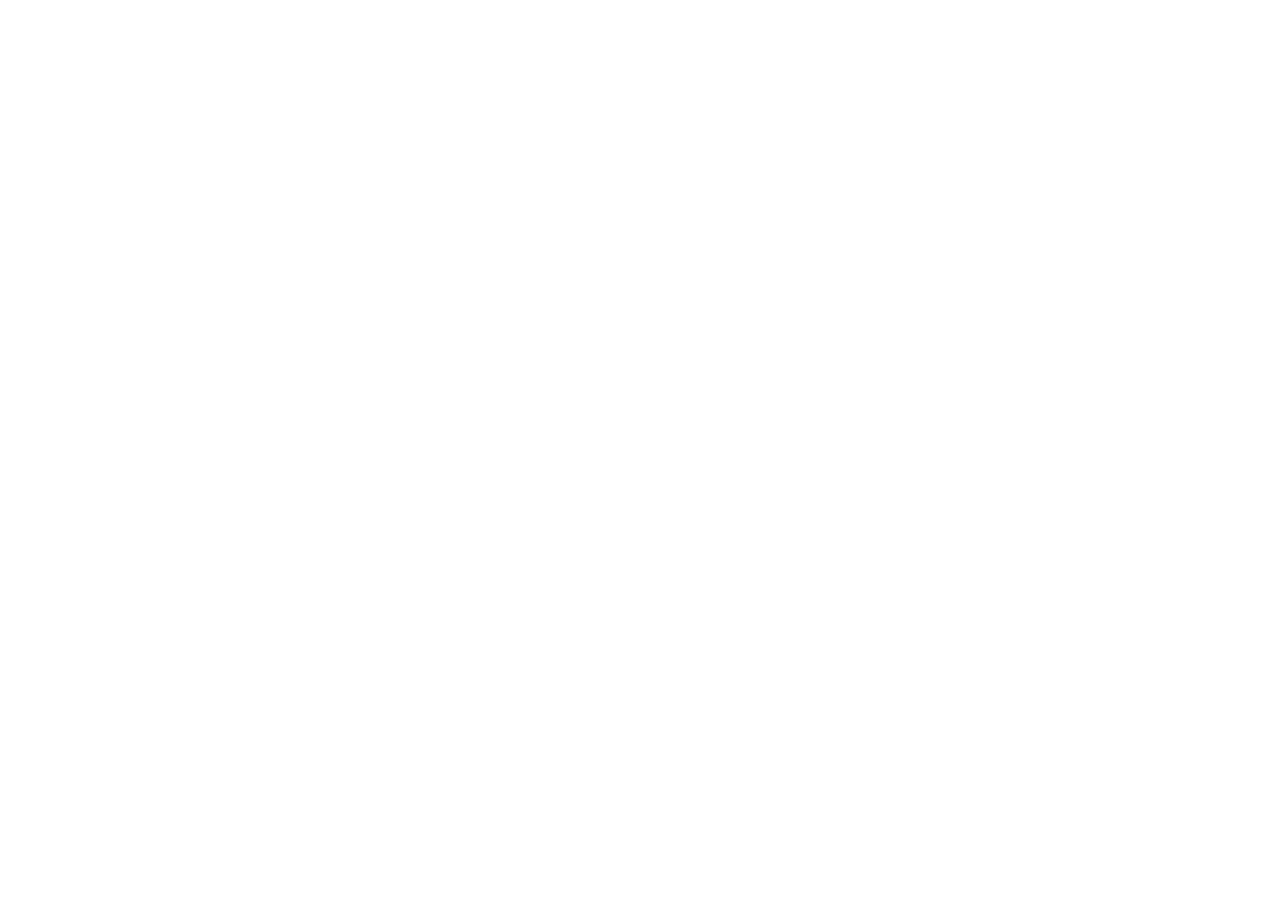
==== aladinos.html @ e64d776b "se elimina html y css de productos" ====
<!DOCTYPE html>
<html lang="es">
    <head>
        <meta charset="UTF-8">
        <meta name="viewport" content="width=device-width, initial-scale=1.0">
        <title>ALADINOS LIBER</title>
        <link rel="stylesheet" href="CSS/styleLiber.css">
        <link rel="stylesheet" href="https://cdnjs.cloudflare.com/ajax/libs/font-awesome/6.7.1/css/all.min.css" 
        integrity="sha512-5Hs3dF2AEPkpNAR7UiOHba+lRSJNeM2ECkwxUIxC1Q/FLycGTbNapWXB4tP889k5T5Ju8fs4b1P5z/iB4nMfSQ==" 
        crossorigin="anonymous" referrerpolicy="no-referrer" />
    </head>
    <body>
       
    </body>
</html>
---- CSS/styleLiber.css ----
*{margin: 0;
padding: 0;
box-sizing: border-box;
}

/* apertura css para index */

header{
       margin: 0%;
       padding: 0%;
       position: relative;
}

.banner{position: relative;
    width: 100%;
    height: 800px;        
}

.ondas{position: absolute;
    z-index: -1;
    left: 0;
}

.logo{position: absolute;
     left: 120px;
     top: 27px;                  
}

.aroLogo{position: absolute;
    left: 100px;
    top: 10px;
}

.socialNavCont{position:absolute; 
               right: 210px;
               top: 50px;
}
.socialNav{display: flex;
           list-style: none;                   
}

.socialIcon{margin-left: 20px;
}

i,.icon:hover{
transform: translateY(-5px);
}



.buscador{position: absolute;
          width: 335px;
          height: 50px;
          right:320px;
          top: 150px;
}

.liberSearch{padding: 15px;
             padding-right: 35px;
             border-radius: 5px 0px 0px 5px;
             border: 0;
             outline: none; 
             font-family: sans-serif; 
             font-size: larger;
             position: relative;
             height: 51px;
}

button{background-color: #aac4f4;
      border: 0;
      width: 51px;
      height: 51px;
      position: absolute;
      border-radius: 0px 5px 5px 0px;
      padding-bottom: 35px;
      padding-right: 10px;
      padding-left: 5px;     
}

.fotoBanner{float:right;
            margin-right:70px;
            margin-top:-240px;
            position: relative;
            margin-bottom: 0;
            padding-bottom: 0;
}

.Slogan{font-family: sans-serif;
        font-size: 45px;
        display: flex;
}

.cursive{font-family:Arial, Helvetica, sans-serif;
        color: rgb(151, 180, 252);
}

.sloganbox{margin-top: 50px;
           margin-left: 100px;
}
/*-------------------------------------------------------------- CSS PARA EL MAIN DEL INDEX */

main{margin: 0;
    padding: 0;
    position: relative;
    top: -80px;
}

.Boxmain{display: flex;
}

.freeSend{ background-color: black;
    color: white;
    width: 60%;
    height: 50px;
    float: right;
    font-size: 25px;
    font-family: sans-serif;
    text-align: center;
    padding: 10px;
}

.ondasmain{
    float: right;
    transform: rotate(180deg);
    position: relative;
    z-index: -1;   
}

.limenuPro{width: 220px;
           height: 40px;
           background-color: #e7ddca;
           margin-top: 20px;
           padding-top: 8px;
           text-align: center;
           font-family: sans-serif;
           font-size: 20px;
           border-radius: 5px;
           font-weight:bold;
           cursor: pointer;
           border: #000000 solid;          
}

.limenuPro:hover{
    background-color:#aac4f4;
}

.menuPro{margin-left: 50px;
        list-style: none;              
}

.aMenuPro{text-decoration: none;
          color: #000000;
}

.linkDiscover{width: 200px;
          height: 130px;
          margin-top: 50px;
          margin-left: 60px;
          font-family: sans-serif;
          font-size: 25px;
          text-align: center;
          padding: 10px;
          font-weight: bold;
}

.discover{text-decoration: none;
          color: #000000;
}

.discover:hover{
    color:#4e78c7;
}

.damaMain{margin-left: -100px;
          margin-top: 40px;
}

.menMain{margin-top: 50px;
}

.centraltextmain{width: 340px;
                height: 400px;
                font-family: sans-serif;
                font-size: 25px;
                text-align: center;
                margin-top: 100px;
}

.promoredo{margin-top:20px;
           margin-left:-20px;
}

.promoredo:hover{
    transform:scale(1.1)
}

.feel{font-family:cursive;
    font-size: 32px;
    color: #4e78c7;
    margin-left: -15px;

}

.menu2main{margin-top:400px;
}

.menu2{ list-style: none; 
}

.limenu2{width: 220px;
    height: 40px;
    background-color: #e7ddca;
    margin-top: 20px;
    padding-top: 8px;
    margin-left: -30px;
    text-align: center;
    font-family: sans-serif;
    font-size: 20px;
    border-radius: 5px;
    font-weight:bold;  
    border: #000000 solid; 
}

.limenu2:hover{
    background-color: #aac4f4;
}


/* cierre de CSS para MAIN DEL index */

/* ------------------------------------------------------------------- */

/* APERTURA CS PARA FOOTER */

footer{position: absolute;
       margin-top: 250px;
    
}

.ondasfoot{margin-top:0px;
        
}

.text1foot{position: relative ;
          display: flex;
          z-index: 5;
          margin-top:-500px;
          margin-left: 50px;
          width: 80%;   
}

footer h2{font-family: sans-serif;
          font-size: 40px;
}

.reseñasycommit{width:350px;
    height: 40px;
    background-color: #e7ddca;
    border-radius:10px;
    padding: 10px;
    margin-left: 50px;
    
}

.reseñas{font-family: sans-serif;
        font-size: 20px;
        text-decoration: none;
        color: #000000;
        font-weight: bold;       
}

.reseñas:hover{
    transform:scale(1.1)
}

.footInfo{margin-top: 100px;
          margin-left: 50px;
          font-family: sans-serif;
          font-size: 25px;
          position: relative;

}

.foottext{width: 60%;
         height: 200px;
         position: relative;
         z-index: 5;

}

.footcurve{position: relative;
          margin-top: -100px;
           

}

.navFoot{display: flex;
         margin-left: 560px;
         position: relative;
        margin-top: -170px;
        list-style: none;
        cursor: pointer;

}

.contIconYtext{margin-left: 25px;
              padding: 5px;
              width: 200px;
              height: 150px;
              text-align: center;
              

}

.descripIcon{font-family: sans-serif;
             font-size: 15px;
             color: #000000;
             text-decoration: none;
}

.copyR{position: relative;
       font-family: sans-serif;
       font-size: 16px;
       margin-left: 50px;
       margin-top: -50px;

}

/* CIERRE DE CSS PARA EL FOOTER */

/* APERTURA CSS DE NUEVA COLECCION */
 .nuevaColeccion{font-family: sans-serif;
              font-size: 50px;
              position: relative;
              text-align: center;
              margin-top: 50px;
              width: 100%;
              height: 120px;
              background-color: #c6efef;
              padding-top: 35px;
              

 }

 .fotoNewColeccion{margin-left:120px;
                   position: relative;
                   z-index: -1;
                   margin-top: -50px;
 }

 .contNewColeccion{margin-top: -600px;

 }

 .organic{font-size: 30px;
    text-align: center;
    color: rgb(251, 251, 251);
    font-size: 50px;
    font-family:cursive;
       

 }

 .nameColeccion{font-size: 50px;
                width: 550px;
                height: 150px;
                background-color:#e7ddca;
                margin: auto;
                padding: 20px;
                text-align: center;
                border-radius: 20px;
                              
 }

 .nameColeccion:hover{  transform: scale(1.0);
    box-shadow: 0px 15px 37px #faf8f8;  

 }

 .p1{color: rgb(113, 150, 112);

 }

 .botonVerColeccion{width: 200px;
                    height:40px;
                    font-family: sans-serif;
                    font-size: 20px;
                    font-weight: bold;
                    text-decoration: none;
                    padding:8px;
                    position: relative;
                    margin-top: 20px;
                    margin-left: 43%;
                    border-radius: 10px; 
                    background-color: #c6efef;                           
 }

 .botonVerColeccion:hover{transform:scale(1.1)

 }

 button, a {text-decoration: none;
          margin: auto;
          color: #000000;
}


/* CIERRE CSS DE NUEVA COLECCION */



/* apertura CSS para las paginas de productos */


/* cierre de CSS para paginas de productos */
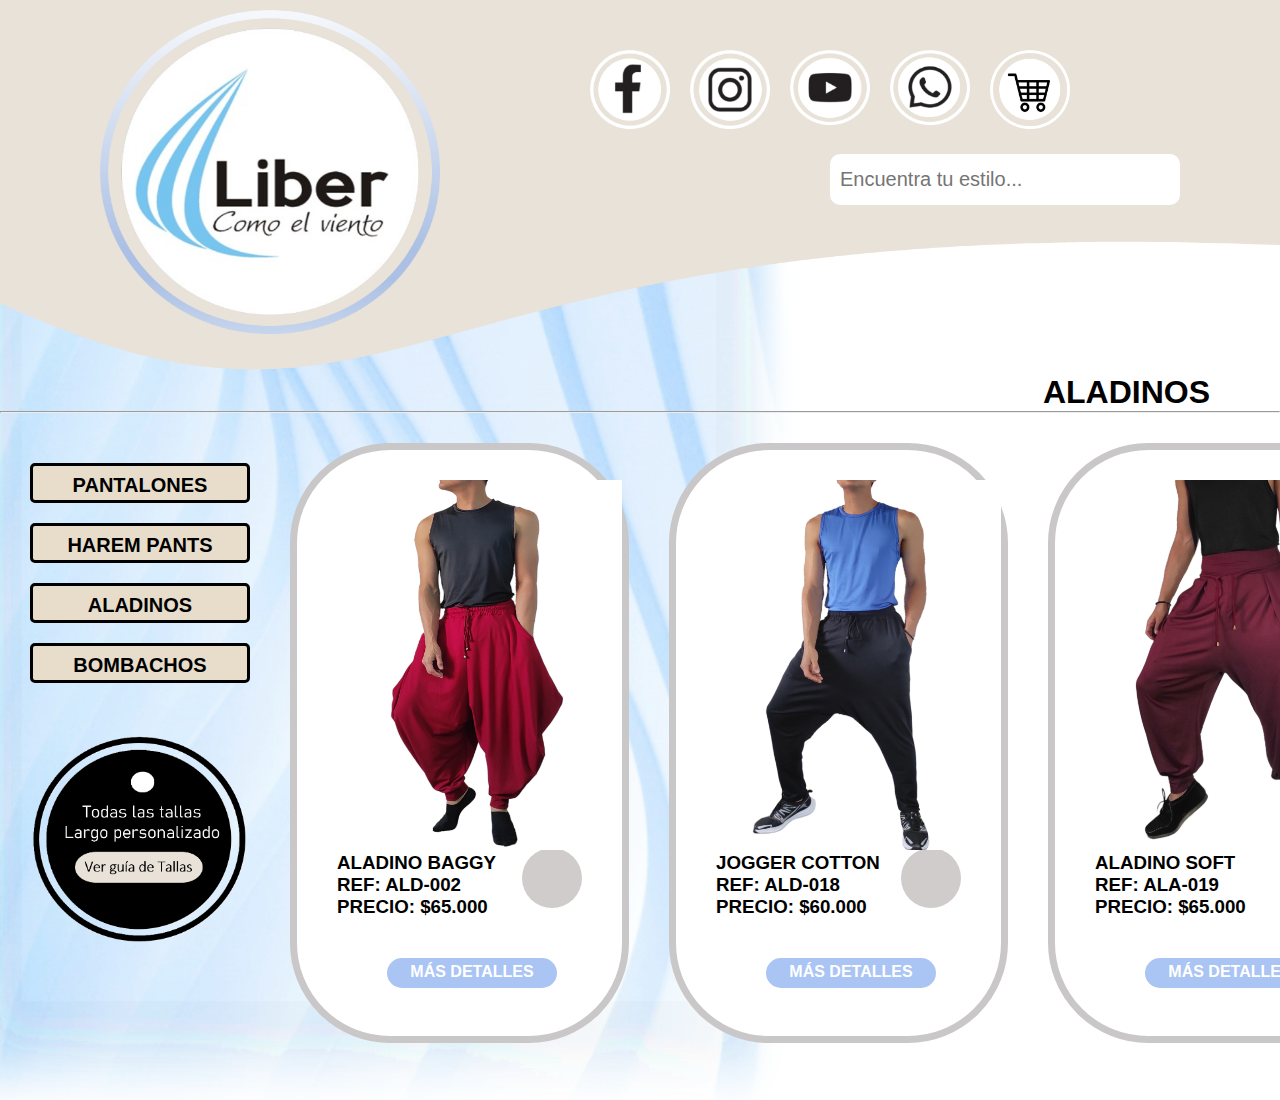
==== commit d513deba: "Se añade pagina de aladinos" ====
--- a/aladinos.html
+++ b/aladinos.html
@@ -10,6 +10,89 @@
         crossorigin="anonymous" referrerpolicy="no-referrer" />
     </head>
     <body>
-       
+      <header class="banner">
+            <img class="ondas" src="Imagenes/image2.png" alt="" width="800" height="1100">
+            <img class="bannercurve" src="Imagenes/image1_010.png" alt="" width="1510" height="370">
+             <a href="index.html"><img class="logo" src="Imagenes/image3.png" alt="" width="300"></a>
+            <img class="aroLogo" src="Imagenes/image0.png" alt="" width="340">  
+       <div class="socialNavCont">
+        <ul class="socialNav">
+          <li class="socialIcon"><a href="https://web.facebook.com/profile.php?id=100063536466374" target="_blank"><img class="icon" src="Imagenes/image4.png" alt="" width="80"></a></li>
+          <li class="socialIcon"><a href="https://www.instagram.com/moda.liber?r=nametag" target="_blank"><img class="icon" src="Imagenes/image5.png" alt="" width="80"></a></li>
+          <li class="socialIcon"><a href="http://www.youtube.com/@juanestebanaguilarrua3764" target="_blank"><img class="icon" src="Imagenes/image7.png" alt="" width="80"></a></li>
+          <li class="socialIcon"><a href="https://wa.me/message/F2VC4YJJNXVAL1" target="_blank"><img class="icon" src="Imagenes/image6.png" alt="" width="80"></a></li>
+          <li class="socialIcon"><a href=""><img class="icon" src="Imagenes/image8.png" alt="" width="80"></a></li>
+       </ul>
+     </div>
+
+     <div class="buscador">
+         <input  class="Search" type="text" id="" placeholder="Encuentra tu estilo... ">
+         <i id="lupaIcon" class="fa-solid fa-magnifying-glass fa-2xl"></i>
+     </div>
+
+     <h1 class="namePage">ALADINOS</h1>
+     <hr>
+
+     <div class="menuypro">
+         <div>
+          <ul class="menuPro"> 
+           <li class="limenuPro"><a class="aMenuPro" href="pantalones.html">PANTALONES</a></li>
+           <li class="limenuPro"><a class="aMenuPro" href="haremPants.html">HAREM PANTS</a></li>
+           <li class="limenuPro"><a class="aMenuPro" href="aladinos.html">ALADINOS</a></li>
+           <li class="limenuPro"><a class="aMenuPro" href="bombachos.html">BOMBACHOS</a></li>
+         </ul>
+         <img class="tallas" src="Imagenes/image10012.png" alt="" width="220">
+        </div>
+
+        <div class="pro0001">
+            <img class="tie001" src="Imagenes/img206.png" alt="">
+             <div>
+               <i class="fa-solid fa-circle fa-lg" style="color: #eae8dc;"></i>
+                </div>
+                 <div class="textproducto">
+                 <h3>ALADINO BAGGY</h3>
+                 <h3>REF: ALD-002</h3>
+                 <h3>PRECIO: $65.000</h3>
+                <div class="boxcar">
+              <a id="carplus" href=""><i class="fa-solid fa-cart-plus fa-2xl" style="color: #000000;"></i></a>
+             </div>
+            <a class="boton" href="" target="_blank">MÁS DETALLES</a>
+        </div>
+       </div>
+
+       <div class="pro0001">
+        <img class="tie001" src="Imagenes/img211.png" alt="">
+         <div>
+           <i class="fa-solid fa-circle fa-lg" style="color: #eae8dc;"></i>
+            </div>
+             <div class="textproducto">
+             <h3>JOGGER COTTON</h3>
+             <h3>REF: ALD-018</h3>
+            <h3>PRECIO: $60.000</h3>
+            <div class="boxcar">
+          <a id="carplus" href=""><i class="fa-solid fa-cart-plus fa-2xl" style="color: #000000;"></i></a>
+         </div>
+        <a class="boton" href="" target="_blank">MÁS DETALLES</a>
+        </div>
+      </div> 
+      
+      <div class="pro0001">
+        <img class="tie001" src="Imagenes/img215.png" alt="">
+         <div>
+           <i class="fa-solid fa-circle fa-lg" style="color: #eae8dc;"></i>
+            </div>
+             <div class="textproducto">
+             <h3>ALADINO SOFT</h3>
+             <h3>REF: ALA-019</h3>
+             <h3>PRECIO: $65.000</h3>
+            <div class="boxcar">
+           <a id="carplus" href=""><i class="fa-solid fa-cart-plus fa-2xl" style="color: #000000;"></i></a>
+         </div>
+        <a class="boton" href="" target="_blank">MÁS DETALLES</a>
+        </div>
+       </div>
+        
+     </div>  
+     
     </body>
 </html>--- a/CSS/styleLiber.css
+++ b/CSS/styleLiber.css
@@ -23,7 +23,8 @@
 
 .logo{position: absolute;
      left: 120px;
-     top: 27px;                  
+     top: 27px; 
+     z-index: 100;                 
 }
 
 .aroLogo{position: absolute;
@@ -42,39 +43,36 @@
 .socialIcon{margin-left: 20px;
 }
 
-i,.icon:hover{
+.icon:hover{
 transform: translateY(-5px);
 }
 
-
-
-.buscador{position: absolute;
-          width: 335px;
-          height: 50px;
-          right:320px;
-          top: 150px;
-}
-
-.liberSearch{padding: 15px;
-             padding-right: 35px;
-             border-radius: 5px 0px 0px 5px;
-             border: 0;
-             outline: none; 
-             font-family: sans-serif; 
-             font-size: larger;
-             position: relative;
-             height: 51px;
-}
-
-button{background-color: #aac4f4;
-      border: 0;
-      width: 51px;
-      height: 51px;
-      position: absolute;
-      border-radius: 0px 5px 5px 0px;
-      padding-bottom: 35px;
-      padding-right: 10px;
-      padding-left: 5px;     
+.Search{width: 350px;
+        height: 51px;
+        border-radius: 10px;
+        border: 0;
+        font-family:sans-serif;
+        padding-left: 10px;
+        font-size: 20px;
+        position: relative;
+        z-index: 100;
+        
+
+}
+
+.buscador{ position: absolute;
+           margin-left: 830px;
+           margin-top: -220px;
+                
+}
+
+#lupaIcon{margin-left: -50px;
+
+}
+
+i{position: relative;
+    z-index: 100;
+
 }
 
 .fotoBanner{float:right;
@@ -83,6 +81,7 @@
             position: relative;
             margin-bottom: 0;
             padding-bottom: 0;
+            
 }
 
 .Slogan{font-family: sans-serif;
@@ -102,11 +101,13 @@
 main{margin: 0;
     padding: 0;
     position: relative;
-    top: -80px;
+    top:-80px;
 }
 
 .Boxmain{display: flex;
-}
+
+}
+
 
 .freeSend{ background-color: black;
     color: white;
@@ -144,16 +145,19 @@
     background-color:#aac4f4;
 }
 
-.menuPro{margin-left: 50px;
-        list-style: none;              
-}
+.menuPro{margin-left: 30px;
+        margin-top: 50px;
+        list-style: none; 
+        position: relative;             
+}
+
 
 .aMenuPro{text-decoration: none;
           color: #000000;
 }
 
 .linkDiscover{width: 200px;
-          height: 130px;
+          height: 140px;
           margin-top: 50px;
           margin-left: 60px;
           font-family: sans-serif;
@@ -161,6 +165,9 @@
           text-align: center;
           padding: 10px;
           font-weight: bold;
+          z-index: 100;
+          background-color: #ffffff;
+          position: relative;         
 }
 
 .discover{text-decoration: none;
@@ -171,8 +178,12 @@
     color:#4e78c7;
 }
 
+i:hover{
+    transform:translateY(-7px);
+    }
+
 .damaMain{margin-left: -100px;
-          margin-top: 40px;
+    margin-top: 40px;
 }
 
 .menMain{margin-top: 50px;
@@ -184,6 +195,7 @@
                 font-size: 25px;
                 text-align: center;
                 margin-top: 100px;
+                
 }
 
 .promoredo{margin-top:20px;
@@ -381,10 +393,10 @@
 
  }
 
- .botonVerColeccion{width: 200px;
-                    height:40px;
+ .botonVerColeccion{width: 250px;
+                    height:45px;
                     font-family: sans-serif;
-                    font-size: 20px;
+                    font-size: 24px;
                     font-weight: bold;
                     text-decoration: none;
                     padding:8px;
@@ -411,6 +423,84 @@
 
 /* apertura CSS para las paginas de productos */
 
+.namePage{font-family: sans-serif;
+         text-align: right;
+         margin-right: 70px;
+}
+
+.tie001{width: 290px;
+    height: 370px;
+    margin-left: 35px;
+    margin-top:30px;
+}
+/* contenedor de producto */
+.pro0001{
+ width: 370px;
+ height: 600px;
+ background-color: rgb(255, 255, 255);
+ border-radius: 100px;
+ border: 7px solid rgb(201, 199, 199);
+ margin-left: 40px; 
+ margin-top: 30px; 
+ margin-bottom: 50px;     
+}
+
+/* contenedor del carrito para agregar */
+.boxcar{width: 60px;
+    height: 60px;
+    background-color: rgb(209, 204, 204);
+    border-radius: 30px;
+    float: right;
+    margin-top: -70px;
+    margin-right: 40px;
+}
+/* margen para el carrito */
+i{margin-top:30px;
+margin-left: 10px;
+}
+/* boton mas detalles */
+
+.boton{ display: block;
+ width: 170px;
+ height: 30px;
+ font-family: 'Gill Sans', 'Gill Sans MT', Calibri, 'Trebuchet MS', sans-serif;
+ text-align: center;
+ font-weight: 700;
+ background-color: #aac4f4;
+ border-radius: 30px;
+ margin: 40px 50px ; 
+ text-decoration: none;
+ padding-top: 5px;
+ color: #ffffff;
+}
+.boton:hover{transform: scale(1.1);
+ background-color:  #7adeff;           
+}
+
+i:hover{transform: scale(1.2);
+}
+
+h3{font-family: 'Gill Sans', 'Gill Sans MT', Calibri, 'Trebuchet MS', sans-serif;
+}
+
+.textproducto{margin-left: 40px;
+             margin-top: -20px;
+}
+
+.menuypro{display: flex;
+
+}
+
+.tallas{margin-top: 50px;
+        margin-left: 30px;
+        position: relative;
+
+}
+
+.tallas:hover{transform: scale(1.2);
+
+}
+
 
 /* cierre de CSS para paginas de productos */
 
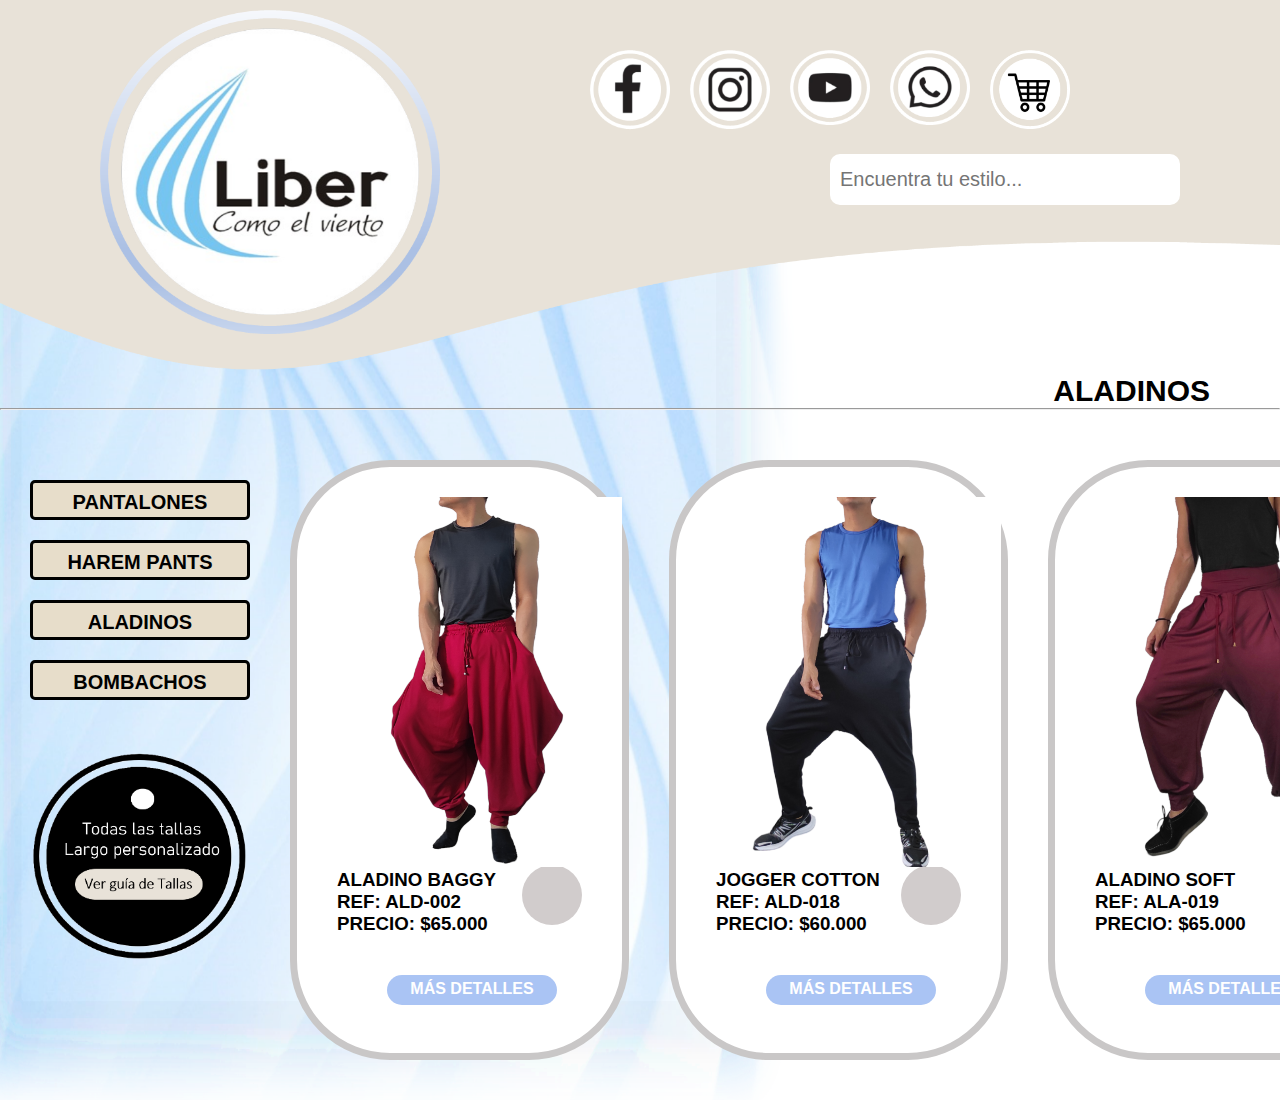
==== commit 9c68d66b: "corrección w3 productos" ====
--- a/aladinos.html
+++ b/aladinos.html
@@ -7,7 +7,7 @@
         <link rel="stylesheet" href="CSS/styleLiber.css">
         <link rel="stylesheet" href="https://cdnjs.cloudflare.com/ajax/libs/font-awesome/6.7.1/css/all.min.css" 
         integrity="sha512-5Hs3dF2AEPkpNAR7UiOHba+lRSJNeM2ECkwxUIxC1Q/FLycGTbNapWXB4tP889k5T5Ju8fs4b1P5z/iB4nMfSQ==" 
-        crossorigin="anonymous" referrerpolicy="no-referrer" />
+        crossorigin="anonymous" referrerpolicy="no-referrer">
     </head>
     <body>
       <header class="banner">
@@ -22,26 +22,28 @@
           <li class="socialIcon"><a href="http://www.youtube.com/@juanestebanaguilarrua3764" target="_blank"><img class="icon" src="Imagenes/image7.png" alt="" width="80"></a></li>
           <li class="socialIcon"><a href="https://wa.me/message/F2VC4YJJNXVAL1" target="_blank"><img class="icon" src="Imagenes/image6.png" alt="" width="80"></a></li>
           <li class="socialIcon"><a href=""><img class="icon" src="Imagenes/image8.png" alt="" width="80"></a></li>
-       </ul>
+        </ul>
      </div>
+     
 
      <div class="buscador">
-         <input  class="Search" type="text" id="" placeholder="Encuentra tu estilo... ">
+         <input  class="Search" type="text" placeholder="Encuentra tu estilo... ">
          <i id="lupaIcon" class="fa-solid fa-magnifying-glass fa-2xl"></i>
      </div>
-
+    
      <h1 class="namePage">ALADINOS</h1>
      <hr>
+     </header>
 
      <div class="menuypro">
          <div>
           <ul class="menuPro"> 
-           <li class="limenuPro"><a class="aMenuPro" href="pantalones.html">PANTALONES</a></li>
-           <li class="limenuPro"><a class="aMenuPro" href="haremPants.html">HAREM PANTS</a></li>
-           <li class="limenuPro"><a class="aMenuPro" href="aladinos.html">ALADINOS</a></li>
-           <li class="limenuPro"><a class="aMenuPro" href="bombachos.html">BOMBACHOS</a></li>
-         </ul>
-         <img class="tallas" src="Imagenes/image10012.png" alt="" width="220">
+            <li class="limenuPro"><a class="aMenuPro" href="pantalones.html">PANTALONES</a></li>
+            <li class="limenuPro"><a class="aMenuPro" href="haremPants.html">HAREM PANTS</a></li>
+            <li class="limenuPro"><a class="aMenuPro" href="aladinos.html">ALADINOS</a></li>
+            <li class="limenuPro"><a class="aMenuPro" href="bombachos.html">BOMBACHOS</a></li>
+          </ul>
+         <a href="tallas.html"><img class="tallas" src="Imagenes/image10012.png" alt="" width="220"></a>
         </div>
 
         <div class="pro0001">
@@ -54,9 +56,9 @@
                  <h3>REF: ALD-002</h3>
                  <h3>PRECIO: $65.000</h3>
                 <div class="boxcar">
-              <a id="carplus" href=""><i class="fa-solid fa-cart-plus fa-2xl" style="color: #000000;"></i></a>
+              <a href="carrito.html"><i class="fa-solid fa-cart-plus fa-2xl" style="color: #000000;"></i></a>
              </div>
-            <a class="boton" href="" target="_blank">MÁS DETALLES</a>
+            <a class="boton" href="detalles.html" target="_blank">MÁS DETALLES</a>
         </div>
        </div>
 
@@ -70,9 +72,9 @@
              <h3>REF: ALD-018</h3>
             <h3>PRECIO: $60.000</h3>
             <div class="boxcar">
-          <a id="carplus" href=""><i class="fa-solid fa-cart-plus fa-2xl" style="color: #000000;"></i></a>
+          <a href="carrito.html"><i class="fa-solid fa-cart-plus fa-2xl" style="color: #000000;"></i></a>
          </div>
-        <a class="boton" href="" target="_blank">MÁS DETALLES</a>
+        <a class="boton" href="detalles.html" target="_blank">MÁS DETALLES</a>
         </div>
       </div> 
       
@@ -86,13 +88,12 @@
              <h3>REF: ALA-019</h3>
              <h3>PRECIO: $65.000</h3>
             <div class="boxcar">
-           <a id="carplus" href=""><i class="fa-solid fa-cart-plus fa-2xl" style="color: #000000;"></i></a>
+           <a href="carrito.html"><i class="fa-solid fa-cart-plus fa-2xl" style="color: #000000;"></i></a>
          </div>
-        <a class="boton" href="" target="_blank">MÁS DETALLES</a>
+        <a class="boton" href="detalles.html" target="_blank">MÁS DETALLES</a>
         </div>
        </div>
         
      </div>  
-     
     </body>
 </html>--- a/CSS/styleLiber.css
+++ b/CSS/styleLiber.css
@@ -210,7 +210,6 @@
     font-size: 32px;
     color: #4e78c7;
     margin-left: -15px;
-
 }
 
 .menu2main{margin-top:400px;
@@ -220,23 +219,27 @@
 }
 
 .limenu2{width: 220px;
-    height: 40px;
-    background-color: #e7ddca;
-    margin-top: 20px;
-    padding-top: 8px;
-    margin-left: -30px;
-    text-align: center;
-    font-family: sans-serif;
-    font-size: 20px;
-    border-radius: 5px;
-    font-weight:bold;  
-    border: #000000 solid; 
+        height: 40px;
+        background-color: #e7ddca;
+        margin-top: 20px;
+        padding-top: 8px;
+        margin-left: -30px;
+        text-align: center;
+        font-family: sans-serif;
+        font-size: 20px;
+        border-radius: 5px;
+        font-weight:bold;  
+        border: #000000 solid; 
 }
 
 .limenu2:hover{
     background-color: #aac4f4;
 }
 
+.botonVerColeccion{text-align: center;
+
+}
+
 
 /* cierre de CSS para MAIN DEL index */
 
@@ -245,12 +248,10 @@
 /* APERTURA CS PARA FOOTER */
 
 footer{position: absolute;
-       margin-top: 250px;
-    
-}
-
-.ondasfoot{margin-top:0px;
-        
+       margin-top: 250px;    
+}
+
+.ondasfoot{margin-top:0px;       
 }
 
 .text1foot{position: relative ;
@@ -270,8 +271,7 @@
     background-color: #e7ddca;
     border-radius:10px;
     padding: 10px;
-    margin-left: 50px;
-    
+    margin-left: 50px;    
 }
 
 .reseñas{font-family: sans-serif;
@@ -290,20 +290,16 @@
           font-family: sans-serif;
           font-size: 25px;
           position: relative;
-
 }
 
 .foottext{width: 60%;
          height: 200px;
          position: relative;
          z-index: 5;
-
 }
 
 .footcurve{position: relative;
           margin-top: -100px;
-           
-
 }
 
 .navFoot{display: flex;
@@ -312,7 +308,6 @@
         margin-top: -170px;
         list-style: none;
         cursor: pointer;
-
 }
 
 .contIconYtext{margin-left: 25px;
@@ -320,8 +315,6 @@
               width: 200px;
               height: 150px;
               text-align: center;
-              
-
 }
 
 .descripIcon{font-family: sans-serif;
@@ -335,7 +328,6 @@
        font-size: 16px;
        margin-left: 50px;
        margin-top: -50px;
-
 }
 
 /* CIERRE DE CSS PARA EL FOOTER */
@@ -350,8 +342,6 @@
               height: 120px;
               background-color: #c6efef;
               padding-top: 35px;
-              
-
  }
 
  .fotoNewColeccion{margin-left:120px;
@@ -361,7 +351,6 @@
  }
 
  .contNewColeccion{margin-top: -600px;
-
  }
 
  .organic{font-size: 30px;
@@ -369,8 +358,6 @@
     color: rgb(251, 251, 251);
     font-size: 50px;
     font-family:cursive;
-       
-
  }
 
  .nameColeccion{font-size: 50px;
@@ -386,11 +373,9 @@
 
  .nameColeccion:hover{  transform: scale(1.0);
     box-shadow: 0px 15px 37px #faf8f8;  
-
  }
 
  .p1{color: rgb(113, 150, 112);
-
  }
 
  .botonVerColeccion{width: 250px;
@@ -488,24 +473,665 @@
 }
 
 .menuypro{display: flex;
-
 }
 
 .tallas{margin-top: 50px;
         margin-left: 30px;
         position: relative;
-
 }
 
 .tallas:hover{transform: scale(1.2);
-
 }
 
 
 /* cierre de CSS para paginas de productos */
 
 
-
-
-
-
+/* APERTURA CSS PARA LIBER.HTML */
+
+.menuFlot{margin-top: 100PX;
+         margin-left: 70px;
+         display: flex;
+}
+
+.menuflot2{ list-style: none; 
+}
+
+.linkDiscoverflot{width: 200px;
+    height: 140px;
+    margin-top: 40px;
+
+    font-family: sans-serif;
+    font-size: 25px;
+    text-align: center; 
+    font-weight: bold;
+    z-index: 100;
+    background-color: #ffffff00;
+    position: relative;       
+}
+
+.limenu2F{width: 220px;
+    height: 40px;
+    background-color: #e7ddca;
+    margin-top: 20px;
+    padding-top: 8px;
+    text-align: center;
+    font-family: sans-serif;
+    font-size: 20px;
+    border-radius: 5px;
+    font-weight:bold;  
+    border: #000000 solid; 
+}
+
+.limenu2F:hover{
+background-color: #aac4f4;
+}
+
+.sobreLiber{width: 900px;
+            height: 500px;
+            font-family: sans-serif;
+            font-size: 25px;
+            margin-left: 150px;
+            margin-top: 10px;
+}
+
+/* apertura CSS PARA MOVIMIENTO */
+
+
+.menuMove{margin-top: 60px;
+    margin-left: 40px;
+    display: flex;
+}
+
+.videoMove{margin-left: 50px;
+}
+
+.movesection{width: 450PX;
+             height: 730px;
+             background-color: #fdfdfd00;
+             font-family: sans-serif;
+             font-size: 20px;
+             padding: 25px;
+             border-radius: 40px;
+             text-align: center;
+             border: #000000 solid;
+             position: relative;
+             margin-left: 50px;
+}
+
+.movetittle{color: #4e78c7;
+}
+
+.movetext{text-align: justify;
+}
+
+.moveimg{border-radius: 40px;
+}
+
+.videoYoutube{border-radius: 30px;
+}
+
+.figcaption{text-align: center;
+            margin-top: 10px;
+}
+
+.movelist{color: #4e78c7;
+          font-family: sans-serif;
+          font-size: 30px;
+}
+
+.moveLi{margin-left: 20px;
+}
+
+.listact{margin-top: 50px;
+}
+
+/* CSS PARA PRODUCTOS RECOMENDADOS DE MOVIMIENTO */
+
+.recoSection{width: 100%;
+            position: relative;
+            margin-top: 50px;
+}
+
+.recoSection{display: flex;
+}
+
+.trmov{ font-size: 45px;
+    font-family: sans-serif;
+    text-align: center;
+    margin-top: 50px;
+}
+
+.contenedorimg{width: 350px;
+               height: 480px;
+               background-color: #aac4f4;
+               padding: 25px;
+               margin-left: 22px;
+               display: flex;
+               position:relative;
+               margin-bottom: 50px;
+}
+
+.reco1{border-radius: 20px;
+}
+
+.linkreco{width: 180px;
+          height: 30px;
+          background-color: white;
+          padding: 7px;
+          font-size: 15px;
+          font-family: sans-serif;
+          text-align: center;
+          border-radius: 10px;
+          margin: auto;
+          margin-top: 10px;
+}
+
+.linkreco:hover{background-color: #2abbfa;
+}
+
+/* APERTURA CSS PARA RELAX PAGE */
+.moob{width: 1100px;
+    height: 1100px;
+    background-color: #aac4f4;
+    position: relative;
+    border-radius: 50px;
+    margin-left: 80px;
+}
+
+.line{display: flex;
+    margin-left: 40px;
+}
+
+.moobTittle{font-size: 60px;
+            text-align: center;
+            color: white;
+            font-family: cursive;
+            position: relative;
+            margin-top: 50px;
+}
+
+.moobTittle{margin-left: 50px;
+            margin-top: 100px;
+
+}
+
+.imgline1{margin-left: 50px;
+    margin-top: 50px;
+    border-radius: 20px;
+}
+
+.imgline2{
+    margin-left: 50px;
+    margin-top: 50px;
+    border-radius: 20px;
+}
+
+.imgline3{
+    margin-left: 50px;
+    margin-top: 50px;
+    border-radius: 20px;
+}
+
+/* CIERRE CSS PARA RELAX PAGE */
+
+/* APERTURA CSS PARA LOOK PAGE */
+
+.imgline1:hover{transform: scale(1.0);
+    box-shadow: 0px 15px 37px #faf8f8; 
+}
+
+.imgline3:hover{transform: scale(1.0);
+    box-shadow: 0px 15px 37px #faf8f8; 
+}
+
+.imgline2:hover{transform: scale(1.0);
+    box-shadow: 0px 15px 37px #faf8f8; 
+}
+
+
+
+.menuMove{margin-top: -340px;
+         position: relative;
+
+}
+
+.menuflot2{margin-left: 30px;
+
+}
+
+
+
+/* CIERRE CSS PARA LOOK PAGE */
+
+
+
+/*APERTURA CSS PARA NUEVA COLECCION */
+
+
+.tnewc{color: #809a8d;
+    font-family: cursive;
+    font-size: 30px;
+}
+
+.new001{margin-left: 70px;
+      border-radius: 20px;
+
+}
+
+.namePage{font-size: 30px;
+}
+
+/* CIERRE CSS NUEVA COLECCION */
+
+/* APERTURA CSS PARA RESEÑAS */
+
+.res001{margin-left: 55px;
+    border-radius: 20px;
+    margin-top: 40PX;
+
+
+}
+
+/* CIERRE CSS PARTA RESEÑAS */
+
+
+
+/* APERTURA CSS PARA TALLAS */
+.talla001{width: 300px;
+    height: 600px;
+    margin-left:10px;
+    margin-top:30px;
+}
+
+.nota{width: 200px;
+     height: 190px;
+     background-color: #e7ddca;
+     border-radius: 20px;
+     padding: 15px;
+     font-family: sans-serif;
+     font-size: 19px;
+     text-align: justify;
+     padding-top: 25px;
+
+}
+
+.explain{ margin-top: 30px;
+}
+
+.large{margin-top: 50px;
+      margin-left: 20px;
+
+}
+
+.nota{margin-top: 225px;
+
+}
+
+/* CIERRE DE CSS PARA TALLAS */
+
+/* APERTUR CSS PARA DETALLES DE PRODUCTOS */
+
+.menuypro{margin-top: -370px;
+
+}
+
+.contdetallesinfo{
+    display: flex;
+    margin-left: 300px;
+}
+
+.prodetalles{border-radius: 20px;
+             margin-left: 20px;
+             margin-top: 20px;
+}
+
+.contdetalles{width:1180px;
+    height: 480px;
+    border: 5px solid;
+    border-color: #e7ddca;
+    margin-left: 40px;
+    border-radius: 20px;
+    background-color:#bdd1f6;
+    margin-top: 30px;
+}
+
+.infoExtend{width:550px;
+                height: 400px;
+                background-color:#e7ddca;
+                padding: 30px;
+                border-radius: 30px;               
+}
+
+.tittlepro{font-family: sans-serif;
+    font-size: 30px;
+}
+
+.textproExt{font-family: sans-serif;
+    font-size: 22px;
+    margin-top: 40px;
+}
+
+.menuselect{ margin-left: 30px;
+            margin-bottom: 60px;  
+}
+
+label,.add{font-family: sans-serif;
+            font-size: 20px;
+}
+
+select, input{width: 250px;
+    height: 30px;
+    font-size: 15px;
+    margin-bottom: 15px;
+    border-radius: 10px;
+    padding-left: 10px;
+    border: 1px solid;
+}
+
+.add{width:500px;
+     height:60px;
+     background-color:#e7ddca;
+     border-radius: 20px;
+     display: flex;
+     padding-left:40px ;
+     padding-top: 20px;
+       
+}
+
+.add:hover{background-color: #aac4f4;
+}
+
+.addtotal{width: 250px;
+    height: 30px;
+    font-size: 15px;
+    
+    border-radius: 10px;
+    padding-left: 10px;
+    padding-top:5px;
+    border: 1px solid;
+    background-color: white;
+    margin-left: 20px;
+
+}
+
+.imgcaradd{position: relative;}
+
+/* CIERRE CSS PARA DETALLES DE PRODUCTOS */
+
+/* APERTURA CSS PARA CARRITO */
+
+.formYpay{display: flex;
+    margin-left: 50px;
+    margin-top: -330px;
+
+}
+
+.inputCar{width: 450px;
+    height: 40px;
+    font-size: 15px;
+    margin-bottom: 15px;
+    border-radius: 10px;
+    padding-left: 10px;
+    border: 1px solid;
+}
+
+textarea{width: 450px;
+    height:100px;
+    font-size: 15px;
+    margin-bottom: 15px;
+    border-radius: 10px;
+    padding-left: 10px;
+    border: 1px solid;
+}
+
+.pay1{width:400px;
+      height: 70px;
+      background-color: #ffffff;
+      border: 1px #000000 solid;
+      border-radius: 20px;
+      padding-top: 15px;
+      padding-left: 50px;
+      display: flex;
+      margin-bottom: 10px;
+      margin-top: 10px;
+}
+
+details{position: relative;
+    margin-left: 30px;
+    margin-top: 15px;
+    
+   
+}
+
+.texSummary{background-color: white;
+          text-align: center;
+          font-size: 20px;
+          font-family: sans-serif;
+          width: 280px;
+          
+}
+
+
+.pay2{width:400px;
+    min-height: 80px;
+    background-color: #ffffff;
+    border: 1px #000000 solid;
+    border-radius: 20px;
+    padding: 15px; 
+    margin-top: 30px;  
+}
+
+.InputFoto{width: 350px;
+}
+
+.pay{margin-left: 50px;
+}
+
+.tittlePay{font-family: sans-serif;
+    font-size: 24px;
+    width: 400px;
+    height: 50px;
+    background-color:#aac4f4;
+    padding: 10px;
+    border-radius: 20px;
+    text-align: center;
+}
+
+.tittlePay2{font-family: sans-serif;
+    font-size: 24px;
+    width: 450px;
+    height: 50px;
+    background-color:#aac4f4;
+    padding: 10px;
+    border-radius: 20px;
+    text-align: center;
+    margin-bottom: 20px;
+}
+
+
+.tittlePay3{font-family: sans-serif;
+    font-size: 24px;
+    width: 450px;
+    height: 50px;
+    background-color:#aac4f4;
+    padding: 10px;
+    border-radius: 20px;
+    text-align: center;
+    margin-bottom: 20px;
+}
+
+.TBD{font-family: sans-serif;
+    font-size: 20px;
+    text-align: center;
+    margin-top: 10px;
+}
+
+.resume{margin-left: 50px;
+        margin-bottom: 50px;
+}
+
+.resumeHead{display: flex;
+}
+
+.resumetext{font-family: sans-serif;
+    font-size: 20px;
+}
+
+.resumedatos{font-family: sans-serif;
+             font-size: 20px;
+             margin-top: 20px;
+}
+
+.totalpay{font-family: sans-serif;
+          font-size: 25px;
+          margin-top:40px;
+          width: 460px;
+          height: 60px;
+          background-color: #e7ddca;
+          padding: 15px;
+          border-radius: 15px;
+}
+
+.confimrbuy{font-family: sans-serif;
+           font-size: 25px;
+           margin-top:10px;
+           width: 460px;
+           height: 50px;
+           background-color:#aac4f4;
+           padding: 15px;
+           border-radius: 15px;
+           text-align: center;
+}
+
+.confimrbuy:hover{background-color:#94fae6;
+
+}
+
+.BotonSend{width: 150px;
+    height: 45px;
+    background-color: rgb(81, 155, 7);
+    color: rgb(255, 255, 255);
+    font-size: large;
+    border: 1px solid;
+    border-radius: 5px 5px 5px;
+    
+}
+
+.BotonRest{background-color: rgb(166, 38, 38);
+          width: 150px;
+          height: 45px;
+          color: rgb(255, 255, 255); 
+          font-size: large;
+          border: 1px solid;
+          border-radius: 5px 5px 5px;          
+}
+
+
+.BotonSend:hover{transform: translate(1px, 1px) scale(1);
+}
+
+.BotonRest:hover{transform: translate(1px, 1px) scale(1);
+}
+
+summary{color: #4e78c7;
+        font-size: 20px;
+}
+
+/* CIERRE CSS PARA CARRITO */
+
+/* APERTURA CSS PARA CONDICIONES  */
+.condicion1{width:1280px;
+    height:500px;
+    background-color: #ffffff;
+    border: 1px #000000 solid;
+    border-radius: 20px;
+    padding-top: 15px;
+    padding-left: 50px;
+    display: flex;
+    margin-bottom: 10px;
+    margin-top: 10px;
+}
+
+.condicion2{width:1280px;
+    height:190px;
+    background-color: #ffffff;
+    border: 1px #000000 solid;
+    border-radius: 20px;
+    padding-top: 15px;
+    padding-left: 50px;
+    display: flex;
+    margin-bottom: 10px;
+    margin-top: 10px;
+}
+
+.condicion3{width:1280px;
+    height:250px;
+    background-color: #ffffff;
+    border: 1px #000000 solid;
+    border-radius: 20px;
+    padding-top: 15px;
+    padding-left: 50px;
+    display: flex;
+    margin-bottom: 10px;
+    margin-top: 10px;
+}
+
+.condicion4{width:1280px;
+    height:850px;
+    background-color: #ffffff;
+    border: 1px #000000 solid;
+    border-radius: 20px;
+    padding-top: 15px;
+    padding-left: 50px;
+    display: flex;
+    margin-bottom: 10px;
+    margin-top: 10px;
+}
+
+.sectionCond{display: flex;
+    margin-left:120px;
+    margin-top:-330px;
+
+}
+
+.tittleCond{color: #4e78c7;
+    font-size:30px;
+    font-family: sans-serif;
+    border-width: 5px;
+    margin-top: 30px;
+    margin-left: 10px;
+}
+
+.puntoEntrega{text-align: center;
+
+}
+
+.texCondi{background-color: white;
+    text-align: center;
+    font-size: 21px;
+    border: 1px solid;
+    border: none;
+    width: 1000px;
+    height: 60px;
+    margin-top: 30px;
+    text-align: justify;
+    font-family: sans-serif;
+}
+
+.mailliber{color: #4e78c7;
+
+}
+
+.cond{margin-bottom: 50px;
+
+}
+
+
+
+
+
+
+
+
+/* CIERRE CSS PARA CONDICIONES */